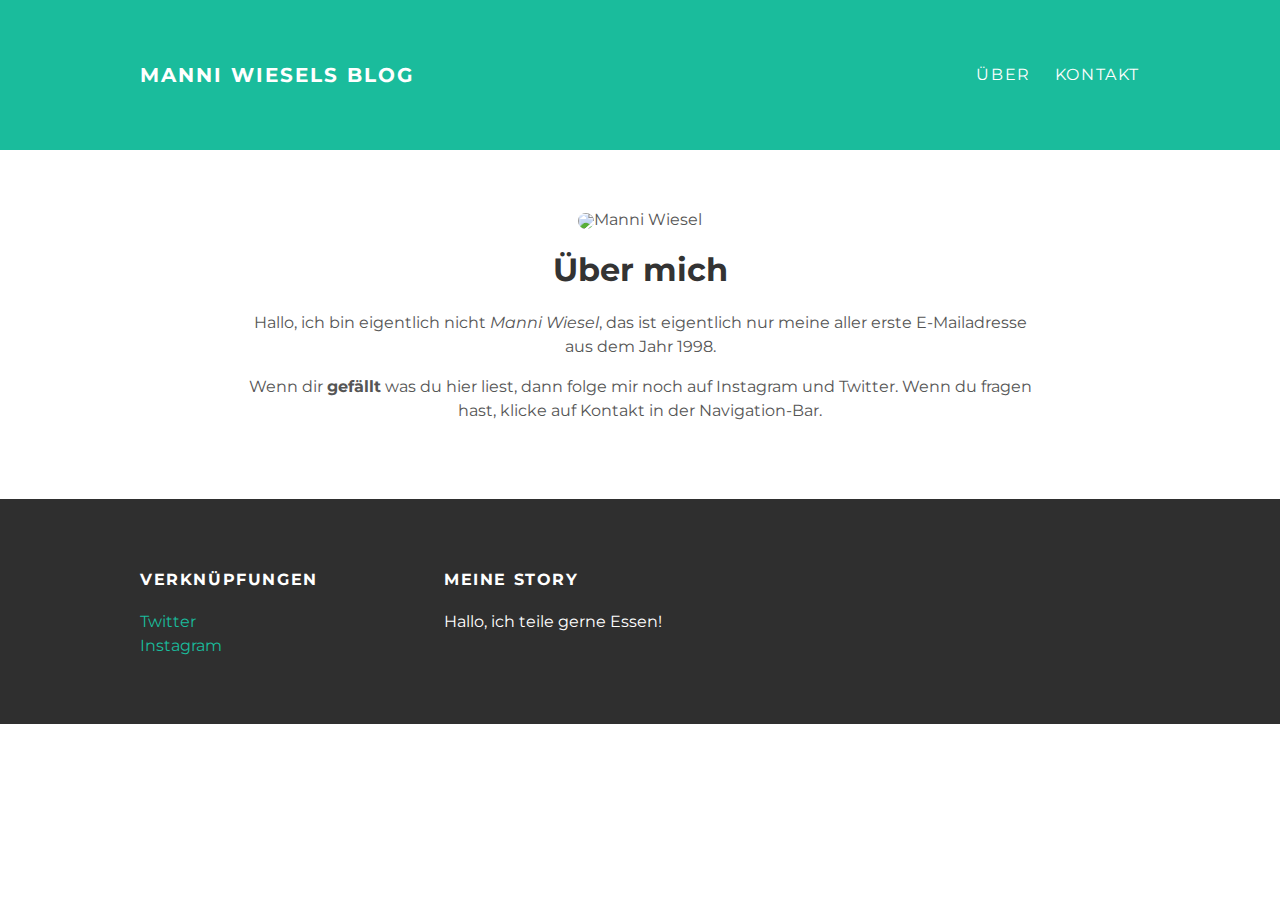
==== about.html @ 0829ce05 "Add files via upload" ====
<!DOCTYPE html>
<html>
 <head>
    <title>Manni Wiesel</title>
    <link rel="stylesheet" type="text/css" href="styles.css">
 </head>
 <body>
   <div id="header">
    <div class="container">
      <a id="header-title" href="index.html">Manni Wiesels Blog</a>
      <ul id="header-nav">
        <li><a href="about.html">Über</a></li>
        <li><a href="mailto:manfredwiesel@gmx.de">Kontakt</a></li>
      </ul>
    </div>
   </div>
   <div id="content">
    <div class="container">
      <div class="about">
        <div class="about-author">
          <img src="Mein Bild.jpg"
          <span>Manni Wiesel</span>
        </div>
        <h1 class="about-title">Über mich</h1>
        <div class="about-content">
            <p>
              Hallo, ich bin eigentlich nicht <em>Manni Wiesel</em>, das ist eigentlich nur meine aller erste E-Mailadresse aus dem Jahr 1998.
            </p>
            <p>
              Wenn dir <strong>gefällt</strong> was du hier liest, dann folge mir noch auf Instagram und Twitter. Wenn du fragen hast, klicke auf Kontakt in der Navigation-Bar.
            </p>
          </div>
      </div>
    </div>
   </div>
   <div id="footer">
    <div class="container">
      <div class="column">
        <h4>Verknüpfungen</h4>
        <p>
          <a href="https://twitter.com/manniwiesel">Twitter</a><br>
          <a href="https://www.instagram.com/manniwiesel">Instagram</a>
        </p>
      </div>
      <div class="column">
        <h4>Meine Story</h4>
        <p>
          Hallo, ich teile gerne Essen!
        </p>
      </div>
    </div>
   </div>
 </body>
</html>
---- styles.css ----
@import url(http://fonts.googleapis.com/css?family=Montserrat:400,700);
body {
 color: #555;
 margin: 0;
 font-family: 'Montserrat', sans-serif;
}
#header {
 background-color: #1abc9c;
 height: 150px;
 line-height: 150px;
}
 #header a {
 color: white;
 text-decoration: none;
 text-transform: uppercase;
 letter-spacing: 0.1em;
}
#header a:hover {
 color: #222;
}
#header-title {
 display: block;
 float: left;
 font-size: 20px;
 font-weight: bold;
}
#header-nav {
 display: block;
 float: right;
 margin-top: 0;
}
#header-nav li {
 display: inline;
 padding-left: 20px;
}
.container {
 max-width: 1000px;
 margin: 0 auto;
}
#footer {
 background-color: #2f2f2f;
 padding: 50px 0;
}
.column {
 min-width: 300px;
 display: inline-block;
 vertical-align: top;
}
#footer h4 {
 color: white;
 text-transform: uppercase;
 letter-spacing: 0.1em;
}
#footer p {
 color: white;
}
a {
 color: #1abc9c;
 text-decoration: none;
}
a:hover {
 color: #F6A623;
}
.post, .about {
 max-width: 800px;
 margin: 0 auto;
 padding: 60px 0;
}
.post-author img {
 width: 50px;
 height: auto;
 vertical-align: middle;
}
.about {
 text-align: center;
}
.about-author span {
 margin-left: 16px;
}
.post-author img,
.about-author img {
 border-radius: 50%;
}
.about-author img {
 width: 50px;
 height: auto;
 vertical-align: middle;
}
.post-author span {
 margin-left: 16px;
}
.post-date {
 color: #D2D2D2;
 font-size: 14px;
 font-weight: bold;
 text-transform: uppercase;
 letter-spacing: 0.1em;
}
h1, h2, h3, h4 {
 color: #333;
}
p {
 line-height: 1.5;
}
.post-container:nth-child(even) {
 background-color: #f2f2f2;
}
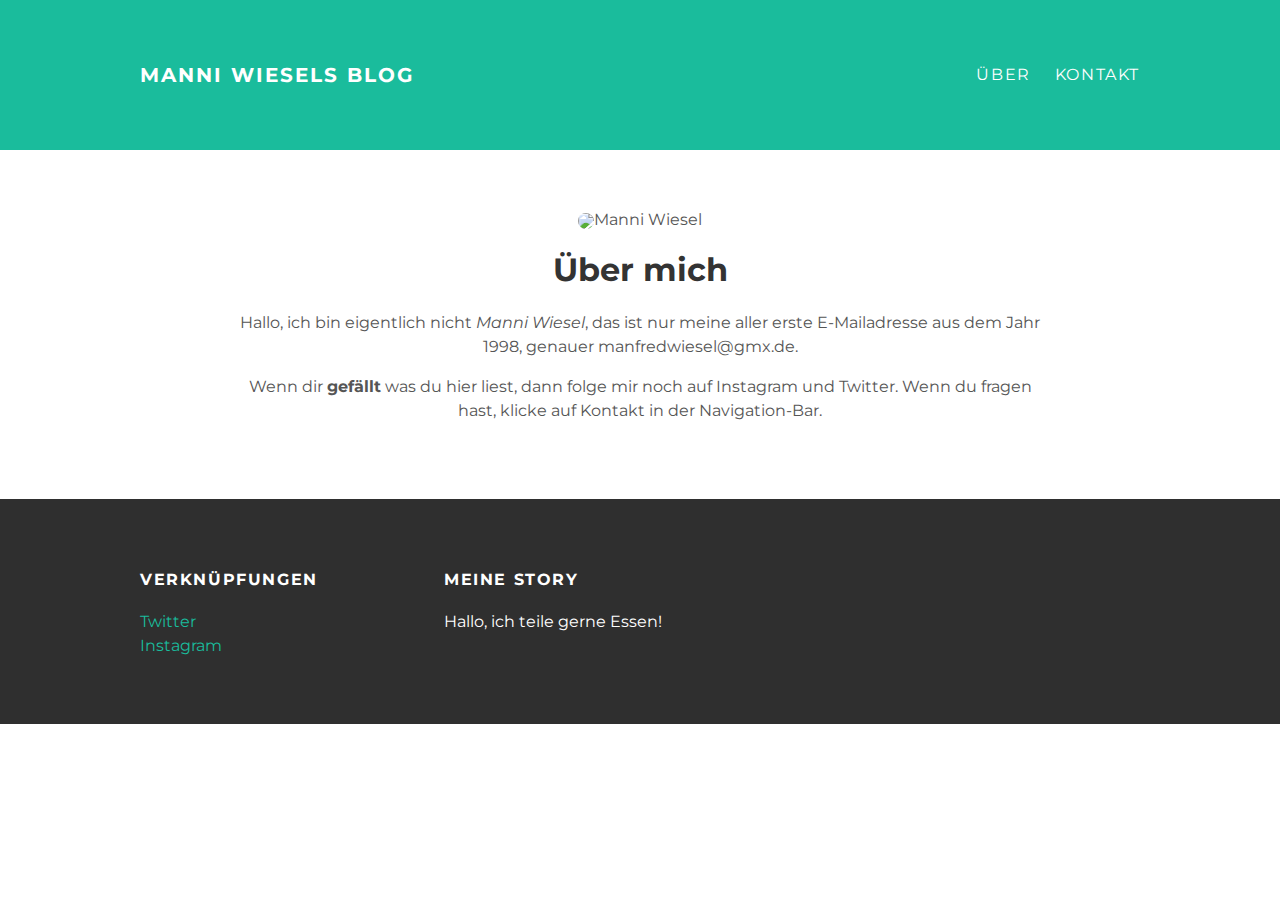
==== commit ae101aaa: "Update about.html" ====
--- a/about.html
+++ b/about.html
@@ -24,7 +24,7 @@
         <h1 class="about-title">Über mich</h1>
         <div class="about-content">
             <p>
-              Hallo, ich bin eigentlich nicht <em>Manni Wiesel</em>, das ist eigentlich nur meine aller erste E-Mailadresse aus dem Jahr 1998.
+              Hallo, ich bin eigentlich nicht <em>Manni Wiesel</em>, das ist nur meine aller erste E-Mailadresse aus dem Jahr 1998, genauer manfredwiesel@gmx.de.
             </p>
             <p>
               Wenn dir <strong>gefällt</strong> was du hier liest, dann folge mir noch auf Instagram und Twitter. Wenn du fragen hast, klicke auf Kontakt in der Navigation-Bar.
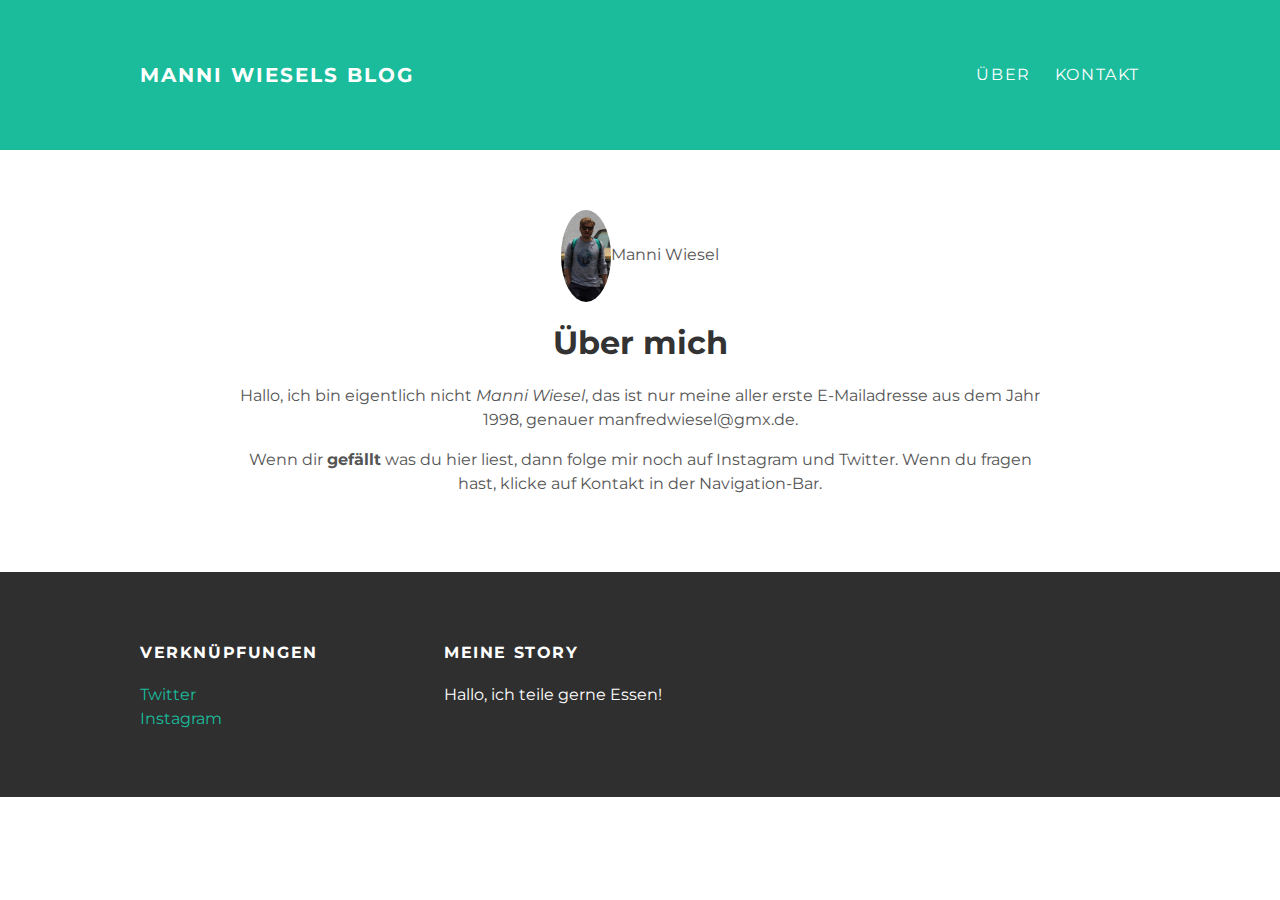
==== commit 2f7ef450: "Update about.html" ====
--- a/about.html
+++ b/about.html
@@ -18,7 +18,7 @@
     <div class="container">
       <div class="about">
         <div class="about-author">
-          <img src="Mein Bild.jpg"
+          <img src="Mein Bild.png"
           <span>Manni Wiesel</span>
         </div>
         <h1 class="about-title">Über mich</h1>
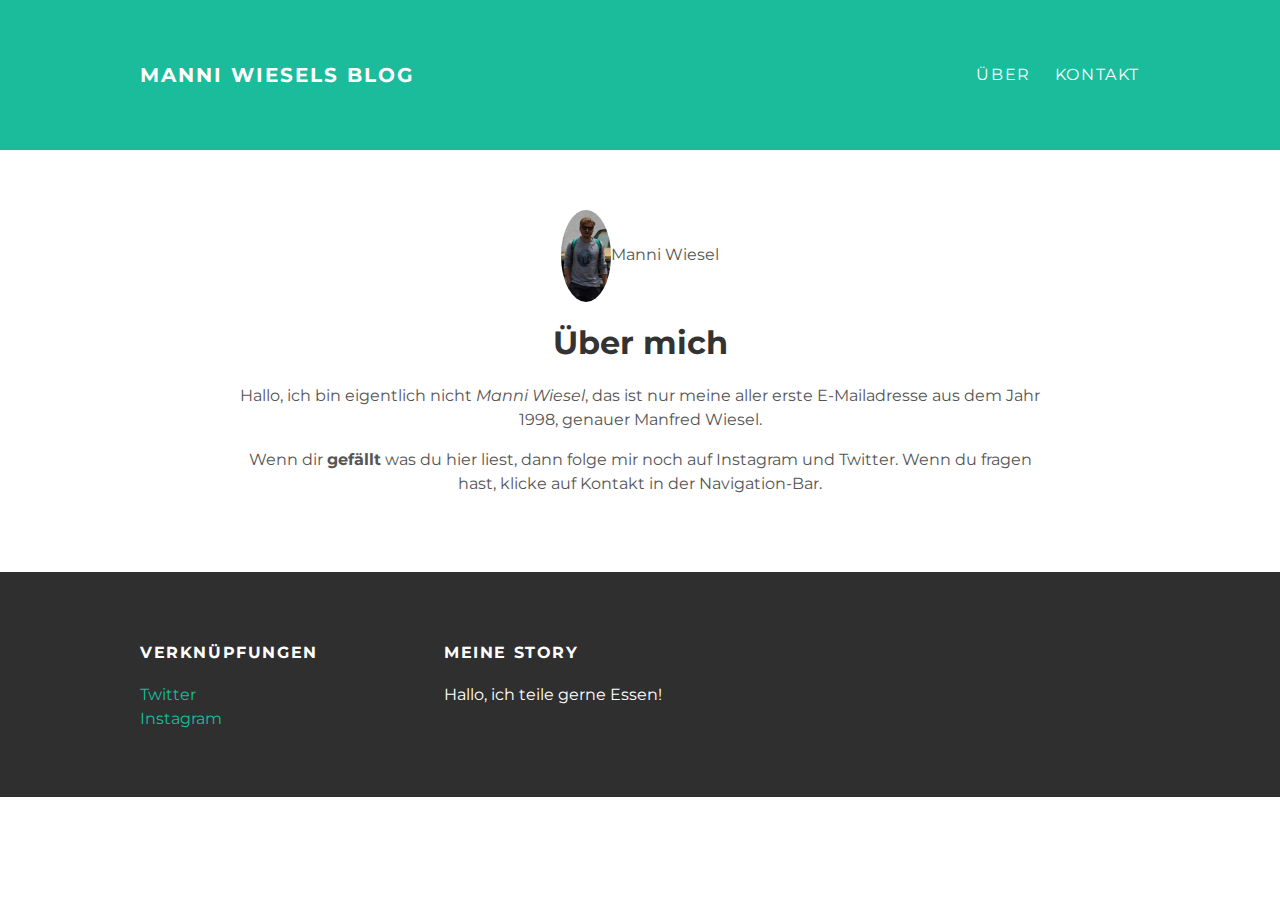
==== commit 7fdc6ea2: "Update about.html" ====
--- a/about.html
+++ b/about.html
@@ -24,7 +24,7 @@
         <h1 class="about-title">Über mich</h1>
         <div class="about-content">
             <p>
-              Hallo, ich bin eigentlich nicht <em>Manni Wiesel</em>, das ist nur meine aller erste E-Mailadresse aus dem Jahr 1998, genauer manfredwiesel@gmx.de.
+              Hallo, ich bin eigentlich nicht <em>Manni Wiesel</em>, das ist nur meine aller erste E-Mailadresse aus dem Jahr 1998, genauer Manfred Wiesel.
             </p>
             <p>
               Wenn dir <strong>gefällt</strong> was du hier liest, dann folge mir noch auf Instagram und Twitter. Wenn du fragen hast, klicke auf Kontakt in der Navigation-Bar.
